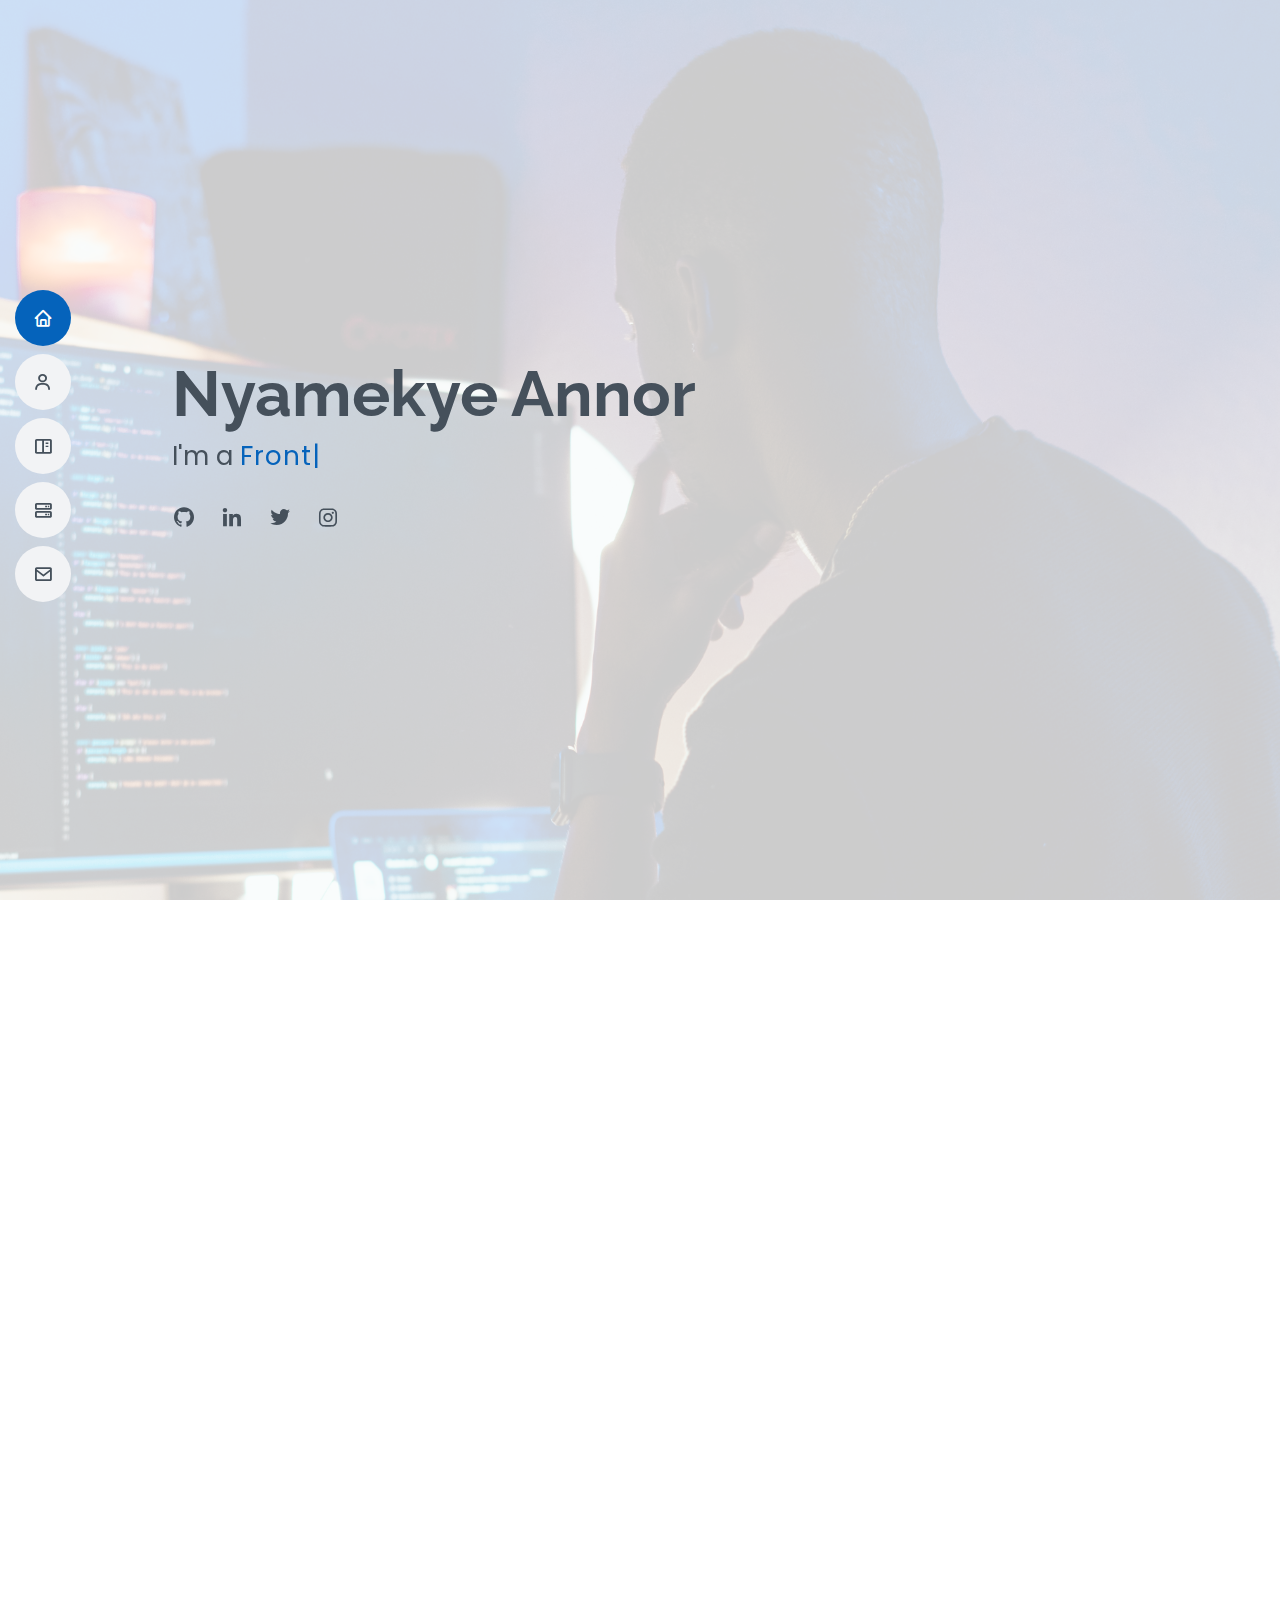
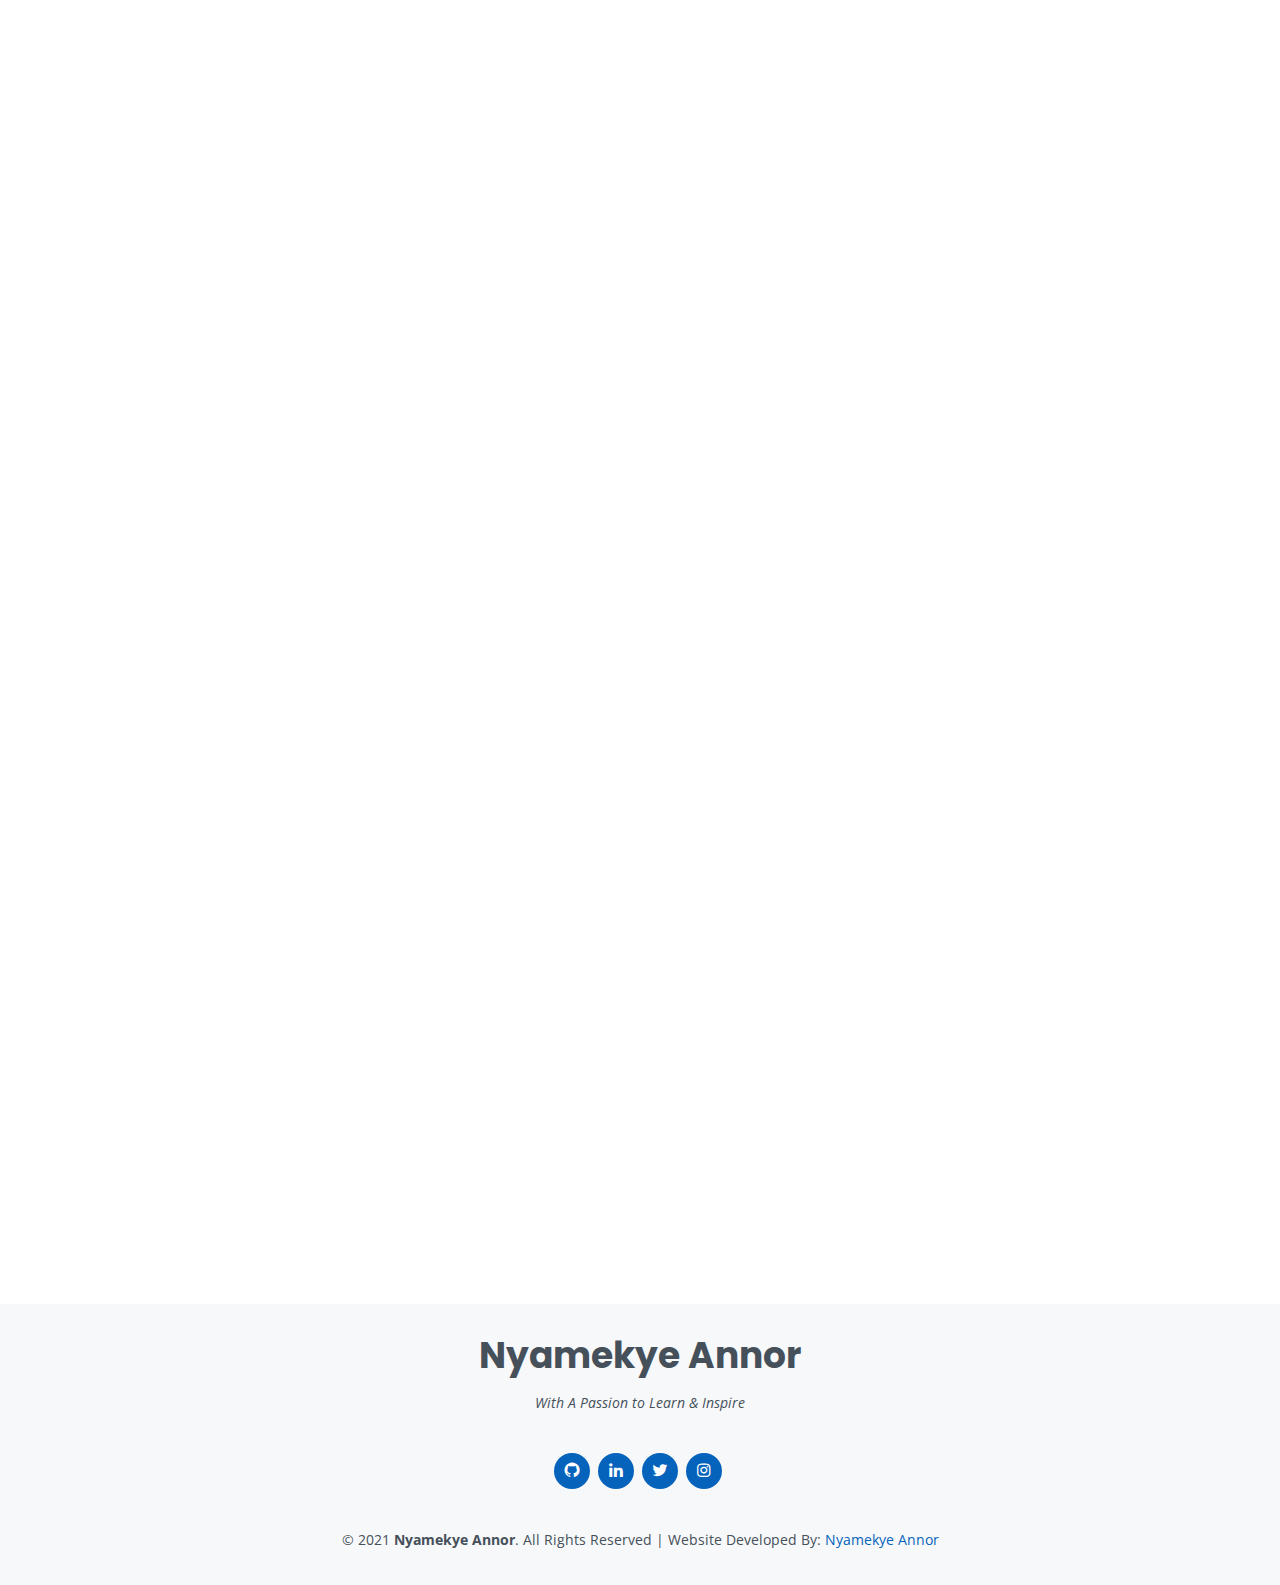
==== index.html @ b9cd2a4f "project links and resume added" ====
<!DOCTYPE html>
<html lang="en">
  <head>
    <meta charset="utf-8" />
    <meta content="width=device-width, initial-scale=1.0" name="viewport" />

    <title>Nyamekye Annor</title>
    <meta content="" name="description" />
    <meta content="" name="keywords" />

    <!-- Favicons -->
    <link href="assets/img/logo.jpg" rel="icon" />
    <link href="assets/img/apple-touch-icon.png" rel="apple-touch-icon" />

    <!-- Google Fonts -->
    <link
      href="https://fonts.googleapis.com/css?family=Open+Sans:300,300i,400,400i,600,600i,700,700i|Raleway:300,300i,400,400i,500,500i,600,600i,700,700i|Poppins:300,300i,400,400i,500,500i,600,600i,700,700i"
      rel="stylesheet"
    />

    <!-- Vendor CSS Files -->
    <link href="assets/vendor/aos/aos.css" rel="stylesheet" />
    <link
      href="assets/vendor/bootstrap/css/bootstrap.min.css"
      rel="stylesheet"
    />
    <link
      href="assets/vendor/bootstrap-icons/bootstrap-icons.css"
      rel="stylesheet"
    />
    <link href="assets/vendor/boxicons/css/boxicons.min.css" rel="stylesheet" />
    <link
      href="assets/vendor/glightbox/css/glightbox.min.css"
      rel="stylesheet"
    />
    <link href="assets/vendor/swiper/swiper-bundle.min.css" rel="stylesheet" />

    <!-- Template Main CSS File -->
    <link href="assets/css/style.css" rel="stylesheet" />

    <!-- =======================================================
  * Template Name: MyResume - v4.7.0
  * Template URL: https://bootstrapmade.com/free-html-bootstrap-template-my-resume/
  * Author: BootstrapMade.com
  * License: https://bootstrapmade.com/license/
  ======================================================== -->
  </head>

  <body>
    <!-- ======= Mobile nav toggle button ======= -->
    <!-- <button type="button" class="mobile-nav-toggle d-xl-none"><i class="bi bi-list mobile-nav-toggle"></i></button> -->
    <i class="bi bi-list mobile-nav-toggle d-xl-none"></i>
    <!-- ======= Header ======= -->
    <header id="header" class="d-flex flex-column justify-content-center">
      <nav id="navbar" class="navbar nav-menu">
        <ul>
          <li>
            <a href="#hero" class="nav-link scrollto active"
              ><i class="bx bx-home"></i> <span>Home</span></a
            >
          </li>
          <li>
            <a href="#about" class="nav-link scrollto"
              ><i class="bx bx-user"></i> <span>About</span></a
            >
          </li>

          <li>
            <a href="#projects" class="nav-link scrollto"
              ><i class="bx bx-book-content"></i> <span>Projects</span></a
            >
          </li>
          <li>
            <a href="#skills" class="nav-link scrollto"
              ><i class="bx bx-server"></i> <span>Skills</span></a
            >
          </li>
          <li>
            <a href="#contact" class="nav-link scrollto"
              ><i class="bx bx-envelope"></i> <span>Contact</span></a
            >
          </li>
        </ul>
      </nav>
      <!-- .nav-menu -->
    </header>
    <!-- End Header -->

    <!-- ======= Hero Section ======= -->
    <section id="hero" class="d-flex flex-column justify-content-center">
      <div class="container" data-aos="zoom-in" data-aos-delay="100">
        <h1>Nyamekye Annor</h1>
        <p>
          I'm a
          <span
            class="typed"
            data-typed-items="Frontend Developer, Software Engineer"
          ></span>
        </p>
        <div class="social-links">
          <a
            href="https://github.com/nyamekyeannor"
            target="_blank"
            class="github"
            ><i class="bx bxl-github"></i
          ></a>
          <a
            href="https://www.linkedin.com/in/nyamekye-annor/"
            target="_blank"
            class="linkedin"
            ><i class="bx bxl-linkedin"></i
          ></a>
          <a
            href="https://twitter.com/AnnorCode"
            target="_blank"
            class="twitter"
            ><i class="bx bxl-twitter"></i
          ></a>
          <a
            href="https://www.instagram.com/annorcode/"
            target="_blank"
            class="instagram"
            ><i class="bx bxl-instagram"></i
          ></a>
        </div>
      </div>
    </section>
    <!-- End Hero -->

    <main id="main">
      <!-- ======= About Section ======= -->
      <section id="about" class="about">
        <div class="container" data-aos="fade-up">
          <div class="section-title">
            <h2>About</h2>
            <i><p>With A Passion To Learn & Inspire</p> </i>
          </div>

          <div class="row">
            <div class="col-lg-4">
              <img src="assets/img/profile-img.png" class="img-fluid" alt="" />
            </div>
            <div class="col-lg-8 pt-4 pt-lg-0 content">
              <h3>Front-End Developer</h3>
              <!-- <p class="fst-italic">Resolving problems with code</p> -->
              <div class="row">
                <div class="col-lg-6">
                  <ul>
                    <li>
                      <i class="bi bi-chevron-right"></i>
                      <strong>Website:</strong>
                      <a href="https://www.nyamekyeannor.com/" target="_blank"
                        >nyamekyeannor.com</a
                      >
                    </li>
                    <li>
                      <i class="bi bi-chevron-right"></i>
                      <strong>Location:</strong> <span>Texas, USA</span>
                    </li>
                  </ul>
                </div>
                <div class="col-lg-6">
                  <ul>
                    <li>
                      <i class="bi bi-chevron-right"></i>
                      <strong>Email:</strong>
                      <a
                        href="mailto:nyamekyeannor@gmail.com?subject=&cc=&bcc=&body="
                        target="_blank"
                        >nyamekyeannor@gmail.com</a
                      >
                    </li>
                    <li>
                      <i class="bi bi-chevron-right"></i>
                      <strong>Blog:</strong>
                      <a
                        href="https://nyamekyeannor.blogspot.com/"
                        target="_blank"
                        >nyamekyeannor.blogspot.com</a
                      >
                    </li>
                  </ul>
                </div>
              </div>
              <p>
                I'm a front-end developer with a passion for solving problems
                who loves to see thoughts come alive through code. I thrive in
                learning and exploring new technologies to expand my knowledge
                and bring solutions to present issues.
              </p>
              <p>
                In my spare time I enjoy spending time with my wife and baby
                girls. I love sharing my developer journey via social media to
                encourage other developers to stay motivated on their path.
              </p>
            </div>
          </div>
        </div>
      </section>
      <!-- End About Section -->

      <!-- ======= Projects Section ======= -->
      <section id="projects" class="project section-bg">
        <div class="container" data-aos="fade-up">
          <div class="section-title">
            <h2>Projects</h2>
            <p>I love seeing ideas come to life. Here are my resent projects</p>
          </div>

          <div
            class="row project-container"
            data-aos="fade-up"
            data-aos-delay="200"
          >
            <div class="col-lg-6 col-md-6 project-item filter-web">
              <div class="project-wrap">
                <img
                  src="assets/img/projects/project-2.jpg"
                  class="img-fluid"
                  alt=""
                />
                <div class="project-info">
                  <h4>Project 1</h4>
                  <div class="project-links">
                    <a
                      href="project-details-1.html"
                      class="project-details-lightbox"
                      data-glightbox="type: external"
                      title="project Details"
                      ><i class="bx bx-plus"></i
                    ></a>
                  </div>
                </div>
              </div>
            </div>
            <div class="col-lg-6 col-md-6 project-item filter-web">
              <div class="project-wrap">
                <img
                  src="assets/img/projects/project-2.jpg"
                  class="img-fluid"
                  alt=""
                />
                <div class="project-info">
                  <h4>Project 2</h4>
                  <div class="project-links">
                    <a
                      href="project-details-2.html"
                      class="project-details-lightbox"
                      data-glightbox="type: external"
                      title="project Details"
                      ><i class="bx bx-plus"></i
                    ></a>
                  </div>
                </div>
              </div>
            </div>
          </div>
        </div>
      </section>
      <!-- End Projects Section -->

      <!-- ======= Skills Section ======= -->
      <section id="skills" class="skills">
        <div class="container" data-aos="fade-up">
          <div class="section-title">
            <h2>Skills</h2>
            <p>Bellow are the technologies I use on a daily</p>
            <a
              class="btn btn-link mt-2"
              target="_blank"
              href="https://drive.google.com/file/d/1MzhNaa7zD1UZinLnh0JROV0csmGfWOu8/view?usp=sharing"
              >View My Resume</a
            >
          </div>

          <div class="row">
            <div class="col-lg-4 col-md-6">
              <div class="count-box">
                <img
                  src="assets/img/skills/html5.png"
                  class="skills-img"
                  alt=""
                />
                <h4>HTML</h4>
                <p>
                  I'm proficient with using and reading HTML markup to build or
                  edit any existing code base.
                </p>
              </div>
            </div>

            <div class="col-lg-4 col-md-6 mt-5 mt-md-0">
              <div class="count-box">
                <img
                  src="assets/img/skills/css3.png"
                  class="skills-img"
                  alt=""
                />
                <h4>CSS</h4>
                <p>
                  I use CSS to enhance the overall UI experience while writing
                  readable styles for the next developer.
                </p>
              </div>
            </div>

            <div class="col-lg-4 col-md-6 mt-5 mt-lg-0">
              <div class="count-box">
                <img
                  src="assets/img/skills/bootstrap.png"
                  class="skills-img"
                  alt=""
                />
                <h4>Bootstrap</h4>
                <p>
                  I'm able to leverage this framework to write concise code
                  while ensuring responsiveness and mobile friendly design of
                  applications
                </p>
              </div>
            </div>

            <div class="col-lg-4 col-md-6 mt-5 mt-lg-0">
              <div class="count-box">
                <img
                  src="assets/img/skills/javascript.png"
                  class="skills-img"
                  alt=""
                />
                <h4>Javascript</h4>
                <p>
                  I use Javascript to allow users the ability to interact with
                  their applications.
                </p>
              </div>
            </div>

            <div class="col-lg-4 col-md-6 mt-5 mt-lg-0">
              <div class="count-box">
                <img
                  src="assets/img/skills/react.png"
                  class="skills-img"
                  alt=""
                />
                <h4>React</h4>
                <p>
                  I use React.js to build frontend applications that best serve
                  my users needs.
                </p>
              </div>
            </div>

            <div class="col-lg-4 col-md-6 mt-5 mt-lg-0">
              <div class="count-box">
                <img
                  src="assets/img/skills/git.png"
                  class="skills-img"
                  alt=""
                />
                <h4>Git</h4>
                <p>
                  I use Git to track and store my previous files while being
                  able to coordinate shared applications with other developers.
                </p>
              </div>
            </div>
          </div>
        </div>
      </section>
      <!-- End SkillsSection -->

      <!-- ======= Contact Section ======= -->
      <section id="contact" class="contact">
        <div class="container" data-aos="fade-up">
          <div class="section-title">
            <h2>Contact</h2>
          </div>

          <div class="row mt-1">
            <div class="col-sm-12 col-lg-4">
              <div class="info info-contact">
                <div class="address">
                  <i class="bi bi-geo-alt"></i>
                  <h4>Location:</h4>
                  <p>Texas, USA</p>
                </div>
              </div>
            </div>

            <div class="col-sm-12 col-lg-4">
              <div class="info info-contact">
                <div class="email">
                  <a
                    href="mailto:nyamekyeannor@gmail.com?subject=&cc=&bcc=&body="
                    target="_blank"
                    ><i class="bi bi-envelope"></i
                  ></a>
                  <h4>Email:</h4>
                  <p>nyamekyeannor.com</p>
                </div>
              </div>
            </div>
            <div class="col-sm-12 col-lg-4">
              <div class="info info-contact">
                <div class="email">
                  <a
                    href="https://www.linkedin.com/in/nyamekye-annor/"
                    target="_blank"
                    ><i class="bx bxl-linkedin"></i
                  ></a>
                  <h4>LinkedIn:</h4>
                  <p>nyamekye-annor</p>
                </div>
              </div>
            </div>

            <!-- <div class="col-sm-12 col-lg-4">
              <div class="info info-contact">
                <div class="phone">
                  <i class="bi bi-phone"></i>
                  <h4>Call:</h4>
                  <p>+1 5589 55488 55s</p>
                </div>
              </div>
            </div> -->
          </div>
        </div>
      </section>
      <!-- End Contact Section -->
    </main>
    <!-- End #main -->

    <!-- ======= Footer ======= -->
    <footer id="footer">
      <div class="container">
        <h3>Nyamekye Annor</h3>
        <p>With A Passion to Learn & Inspire</p>
        <div class="social-links">
          <a
            href="https://github.com/nyamekyeannor"
            target="_blank"
            class="github"
            ><i class="bx bxl-github"></i
          ></a>
          <a
            href="https://www.linkedin.com/in/nyamekye-annor/"
            target="_blank"
            class="linkedin"
            ><i class="bx bxl-linkedin"></i
          ></a>
          <a
            href="https://twitter.com/AnnorCode"
            target="_blank"
            class="twitter"
            ><i class="bx bxl-twitter"></i
          ></a>
          <a
            href="https://www.instagram.com/annorcode/"
            target="_blank"
            class="instagram"
            ><i class="bx bxl-instagram"></i
          ></a>
        </div>
        <div class="copyright">
          &copy; 2021 <strong><span>Nyamekye Annor</span></strong
          >. All Rights Reserved | Website Developed By:
          <a href="https://www.nyamekyeannor.com" target="_blank"
            >Nyamekye Annor</a
          >
        </div>
      </div>
    </footer>
    <!-- End Footer -->

    <div id="preloader"></div>
    <a
      href="#"
      class="back-to-top d-flex align-items-center justify-content-center"
      ><i class="bi bi-arrow-up-short"></i
    ></a>

    <!-- Vendor JS Files -->
    <script src="assets/vendor/purecounter/purecounter.js"></script>
    <script src="assets/vendor/aos/aos.js"></script>
    <script src="assets/vendor/bootstrap/js/bootstrap.bundle.min.js"></script>
    <script src="assets/vendor/glightbox/js/glightbox.min.js"></script>
    <script src="assets/vendor/isotope-layout/isotope.pkgd.min.js"></script>
    <script src="assets/vendor/swiper/swiper-bundle.min.js"></script>
    <script src="assets/vendor/typed.js/typed.min.js"></script>
    <script src="assets/vendor/waypoints/noframework.waypoints.js"></script>
    <script src="assets/vendor/php-email-form/validate.js"></script>

    <!-- Template Main JS File -->
    <script src="assets/js/main.js"></script>
  </body>
</html>
---- assets/css/style.css ----
/**
* Template Name: MyResume - v4.7.0
* Template URL: https://bootstrapmade.com/free-html-bootstrap-template-my-resume/
* Author: BootstrapMade.com
* License: https://bootstrapmade.com/license/
*/

/*--------------------------------------------------------------
# General
--------------------------------------------------------------*/
body {
  font-family: "Open Sans", sans-serif;
  color: #272829;
}

a {
  color: #0563bb;
  text-decoration: none;
}

a:hover {
  color: #067ded;
  text-decoration: none;
}

h1,
h2,
h3,
h4,
h5,
h6 {
  font-family: "Raleway", sans-serif;
}

/*--------------------------------------------------------------
# Back to top button
--------------------------------------------------------------*/
.back-to-top {
  position: fixed;
  visibility: hidden;
  opacity: 0;
  right: 15px;
  bottom: 15px;
  z-index: 996;
  background: #0563bb;
  width: 40px;
  height: 40px;
  border-radius: 50px;
  transition: all 0.4s;
}
.back-to-top i {
  font-size: 28px;
  color: #fff;
  line-height: 0;
}
.back-to-top:hover {
  background: #0678e3;
  color: #fff;
}
.back-to-top.active {
  visibility: visible;
  opacity: 1;
}

/*--------------------------------------------------------------
# Preloader
--------------------------------------------------------------*/
#preloader {
  position: fixed;
  top: 0;
  left: 0;
  right: 0;
  bottom: 0;
  z-index: 9999;
  overflow: hidden;
  background: #fff;
}

#preloader:before {
  content: "";
  position: fixed;
  top: calc(50% - 30px);
  left: calc(50% - 30px);
  border: 6px solid #0563bb;
  border-top-color: #fff;
  border-bottom-color: #fff;
  border-radius: 50%;
  width: 60px;
  height: 60px;
  -webkit-animation: animate-preloader 1s linear infinite;
  animation: animate-preloader 1s linear infinite;
}

@-webkit-keyframes animate-preloader {
  0% {
    transform: rotate(0deg);
  }
  100% {
    transform: rotate(360deg);
  }
}

@keyframes animate-preloader {
  0% {
    transform: rotate(0deg);
  }
  100% {
    transform: rotate(360deg);
  }
}
/*--------------------------------------------------------------
# Disable aos animation delay on mobile devices
--------------------------------------------------------------*/
@media screen and (max-width: 768px) {
  [data-aos-delay] {
    transition-delay: 0 !important;
  }
}
/*--------------------------------------------------------------
# Header
--------------------------------------------------------------*/
#header {
  position: fixed;
  top: 0;
  left: 0;
  bottom: 0;
  z-index: 9997;
  transition: all 0.5s;
  padding: 15px;
  overflow-y: auto;
}
@media (max-width: 992px) {
  #header {
    width: 300px;
    background: #fff;
    border-right: 1px solid #e6e9ec;
    left: -300px;
  }
}

@media (min-width: 992px) {
  #main {
    margin-left: 100px;
  }
}
/*--------------------------------------------------------------
# Navigation Menu
--------------------------------------------------------------*/
/**
* Desktop Navigation 
*/
.nav-menu {
  padding: 0;
  display: block;
}
.nav-menu * {
  margin: 0;
  padding: 0;
  list-style: none;
}
.nav-menu > ul > li {
  position: relative;
  white-space: nowrap;
}
.nav-menu a,
.nav-menu a:focus {
  display: flex;
  align-items: center;
  color: #45505b;
  padding: 10px 18px;
  margin-bottom: 8px;
  transition: 0.3s;
  font-size: 15px;
  border-radius: 50px;
  background: #f2f3f5;
  height: 56px;
  width: 100%;
  overflow: hidden;
  transition: 0.3s;
}
.nav-menu a i,
.nav-menu a:focus i {
  font-size: 20px;
}
.nav-menu a span,
.nav-menu a:focus span {
  padding: 0 5px 0 7px;
  color: #45505b;
}
@media (min-width: 992px) {
  .nav-menu a,
  .nav-menu a:focus {
    width: 56px;
  }
  .nav-menu a span,
  .nav-menu a:focus span {
    display: none;
    color: #fff;
  }
}
.nav-menu a:hover,
.nav-menu .active,
.nav-menu .active:focus,
.nav-menu li:hover > a {
  color: #fff;
  background: #0563bb;
}
.nav-menu a:hover span,
.nav-menu .active span,
.nav-menu .active:focus span,
.nav-menu li:hover > a span {
  color: #fff;
}
.nav-menu a:hover,
.nav-menu li:hover > a {
  width: 100%;
  color: #fff;
}
.nav-menu a:hover span,
.nav-menu li:hover > a span {
  display: block;
}

/**
* Mobile Navigation 
*/
.mobile-nav-toggle {
  position: fixed;
  right: 10px;
  top: 10px;
  z-index: 9998;
  border: 0;
  background: none;
  font-size: 28px;
  transition: all 0.4s;
  outline: none !important;
  line-height: 0;
  cursor: pointer;
  border-radius: 50px;
  padding: 5px;
}
.mobile-nav-toggle i {
  color: #45505b;
}

.mobile-nav-active {
  overflow: hidden;
}
.mobile-nav-active #header {
  left: 0;
}
.mobile-nav-active .mobile-nav-toggle {
  color: #fff;
  background-color: #0563bb;
}

/*--------------------------------------------------------------
# Hero Section
--------------------------------------------------------------*/
#hero {
  width: 100%;
  height: 100vh;
  background: url("../img/bg.png ") top right no-repeat;
  background-size: cover;
  position: relative;
}
@media (min-width: 992px) {
  #hero {
    padding-left: 160px;
  }
}
#hero:before {
  content: "";
  background: rgba(255, 255, 255, 0.8);
  position: absolute;
  bottom: 0;
  top: 0;
  left: 0;
  right: 0;
}
#hero h1 {
  margin: 0;
  font-size: 64px;
  font-weight: 700;
  line-height: 56px;
  color: #45505b;
}
#hero p {
  color: #45505b;
  margin: 15px 0 0 0;
  font-size: 26px;
  font-family: "Poppins", sans-serif;
}
#hero p span {
  color: #0563bb;
  letter-spacing: 1px;
}
#hero .social-links {
  margin-top: 30px;
}
#hero .social-links a {
  font-size: 24px;
  display: inline-block;
  color: #45505b;
  line-height: 1;
  margin-right: 20px;
  transition: 0.3s;
}
#hero .social-links a:hover {
  color: #0563bb;
}
@media (max-width: 992px) {
  #hero {
    text-align: center;
  }
  #hero h1 {
    font-size: 32px;
    line-height: 36px;
  }
  #hero p {
    margin-top: 10px;
    font-size: 20px;
    line-height: 24px;
  }
}

/*--------------------------------------------------------------
# Sections General
--------------------------------------------------------------*/
section {
  padding: 60px 0;
  overflow: hidden;
}

.section-title {
  text-align: center;
  padding-bottom: 30px;
}
.section-title h2 {
  font-size: 32px;
  font-weight: bold;
  text-transform: uppercase;
  margin-bottom: 20px;
  padding-bottom: 20px;
  position: relative;
  color: #45505b;
}
.section-title h2::before {
  content: "";
  position: absolute;
  display: block;
  width: 120px;
  height: 1px;
  background: #ddd;
  bottom: 1px;
  left: calc(50% - 60px);
}
.section-title h2::after {
  content: "";
  position: absolute;
  display: block;
  width: 40px;
  height: 3px;
  background: #0563bb;
  bottom: 0;
  left: calc(50% - 20px);
}
.section-title p {
  margin-bottom: 0;
}

/*--------------------------------------------------------------
# About
--------------------------------------------------------------*/
.about .content h3 {
  font-weight: 700;
  font-size: 26px;
  color: #728394;
}
.about .content ul {
  list-style: none;
  padding: 0;
}
.about .content ul li {
  margin-bottom: 20px;
  display: flex;
  align-items: center;
}
.about .content ul strong {
  margin-right: 10px;
}
.about .content ul i {
  font-size: 16px;
  margin-right: 5px;
  color: #0563bb;
  line-height: 0;
}
.about .content p:last-child {
  margin-bottom: 0;
}

/*--------------------------------------------------------------
# Skills
--------------------------------------------------------------*/
.skills .count-box {
  padding: 30px 30px 25px 30px;
  margin-top: 30px;
  width: 100%;
  position: relative;
  text-align: center;
  background: #fff;
}
.skills .count-box i {
  position: absolute;
  top: -25px;
  left: 50%;
  transform: translateX(-50%);
  font-size: 24px;
  background: #0563bb;
  color: #fff;
  border-radius: 50px;
  display: inline-flex;
  align-items: center;
  justify-content: center;
  width: 48px;
  height: 48px;
}
.skills .count-box span {
  font-size: 36px;
  display: block;
  font-weight: 600;
  color: #011426;
}
.skills .count-box p {
  padding: 0;
  margin: 0;
  font-family: "Raleway", sans-serif;
  font-size: 14px;
}

.skills-img {
  height: 48px;
  width: 48px;
}

/*--------------------------------------------------------------
# Projects
--------------------------------------------------------------*/
.project .project-item {
  margin-bottom: 30px;
}
.project #project-flters {
  padding: 0;
  margin: 0 auto 25px auto;
  list-style: none;
  text-align: center;
  background: #fff;
  border-radius: 50px;
  padding: 2px 15px;
}
.project #project-flters li {
  cursor: pointer;
  display: inline-block;
  padding: 10px 15px;
  font-size: 14px;
  font-weight: 600;
  line-height: 1;
  text-transform: uppercase;
  color: #272829;
  margin-bottom: 5px;
  transition: all 0.3s ease-in-out;
}
.project #project-flters li:hover,
.project #project-flters li.filter-active {
  color: #0563bb;
}
.project #project-flters li:last-child {
  margin-right: 0;
}
.project .project-wrap {
  transition: 0.3s;
  position: relative;
  overflow: hidden;
  z-index: 1;
  background: rgba(69, 80, 91, 0.8);
}
.project .project-wrap::before {
  content: "";
  background: rgba(255, 255, 255, 0.7);
  position: absolute;
  left: 30px;
  right: 30px;
  top: 30px;
  bottom: 30px;
  transition: all ease-in-out 0.3s;
  z-index: 2;
  opacity: 0;
}
.project .project-wrap .project-info {
  opacity: 0;
  position: absolute;
  top: 0;
  left: 0;
  right: 0;
  bottom: 0;
  text-align: center;
  z-index: 3;
  transition: all ease-in-out 0.3s;
  display: flex;
  flex-direction: column;
  justify-content: center;
  align-items: center;
}
.project .project-wrap .project-info::before {
  display: block;
  content: "";
  width: 48px;
  height: 48px;
  position: absolute;
  top: 35px;
  left: 35px;
  border-top: 3px solid #d7dce1;
  border-left: 3px solid #d7dce1;
  transition: all 0.5s ease 0s;
  z-index: 9994;
}
.project .project-wrap .project-info::after {
  display: block;
  content: "";
  width: 48px;
  height: 48px;
  position: absolute;
  bottom: 35px;
  right: 35px;
  border-bottom: 3px solid #d7dce1;
  border-right: 3px solid #d7dce1;
  transition: all 0.5s ease 0s;
  z-index: 9994;
}
.project .project-wrap .project-info h4 {
  font-size: 20px;
  color: #45505b;
  font-weight: 600;
}
.project .project-wrap .project-info p {
  color: #45505b;
  font-size: 14px;
  text-transform: uppercase;
  padding: 0;
  margin: 0;
}
.project .project-wrap .project-links {
  text-align: center;
  z-index: 4;
}
.project .project-wrap .project-links a {
  color: #45505b;
  margin: 0 2px;
  font-size: 28px;
  display: inline-block;
  transition: 0.3s;
}
.project .project-wrap .project-links a:hover {
  color: #148af9;
}
.project .project-wrap:hover::before {
  top: 0;
  left: 0;
  right: 0;
  bottom: 0;
  opacity: 1;
}
.project .project-wrap:hover .project-info {
  opacity: 1;
}
.project .project-wrap:hover .project-info::before {
  top: 15px;
  left: 15px;
}
.project .project-wrap:hover .project-info::after {
  bottom: 15px;
  right: 15px;
}

/*--------------------------------------------------------------
# Project Details
--------------------------------------------------------------*/
.project-details {
  padding-top: 40px;
}
.project-details .project-details-slider img {
  width: 100%;
}
.project-details .project-details-slider .swiper-pagination {
  margin-top: 20px;
  position: relative;
}
.project-details
  .project-details-slider
  .swiper-pagination
  .swiper-pagination-bullet {
  width: 12px;
  height: 12px;
  background-color: #fff;
  opacity: 1;
  border: 1px solid #0563bb;
}
.project-details
  .project-details-slider
  .swiper-pagination
  .swiper-pagination-bullet-active {
  background-color: #0563bb;
}
.project-details .project-info {
  padding: 30px;
  box-shadow: 0px 0 30px rgba(69, 80, 91, 0.08);
}
.project-details .project-info h3 {
  font-size: 22px;
  font-weight: 700;
  margin-bottom: 20px;
  padding-bottom: 20px;
  border-bottom: 1px solid #eee;
}
.project-details .project-info ul {
  list-style: none;
  padding: 0;
  font-size: 15px;
}
.project-details .project-info ul li + li {
  margin-top: 10px;
}
.project-details .project-description {
  padding-top: 30px;
}
.project-details .project-description h2 {
  font-size: 26px;
  font-weight: 700;
  margin-bottom: 20px;
}
.project-details .project-description p {
  padding: 0;
}

/*--------------------------------------------------------------
# Contact
--------------------------------------------------------------*/
.contact .info {
  width: 100%;
  background: #fff;
}
.contact .info i {
  font-size: 20px;
  color: #0563bb;
  float: left;
  width: 44px;
  height: 44px;
  background: #eef7ff;
  display: flex;
  justify-content: center;
  align-items: center;
  border-radius: 50px;
  transition: all 0.3s ease-in-out;
}
.contact .info h4 {
  padding: 0 0 0 60px;
  font-size: 22px;
  font-weight: 600;
  margin-bottom: 5px;
  color: #45505b;
}
.contact .info p {
  padding: 0 0 0 60px;
  margin-bottom: 0;
  font-size: 14px;
  color: #728394;
}
/* .contact .info .email,
.contact .info .phone {
  margin-top: 40px;
} */
.info-contact {
  margin-left: 100px;
  margin-bottom: 40px;
}
.contact .info .email:hover i,
.contact .info .address:hover i,
.contact .info i {
  background: #0563bb;
  color: #fff;
}
.contact .php-email-form {
  width: 100%;
  background: #fff;
}
.contact .php-email-form .form-group {
  padding-bottom: 8px;
}
.contact .php-email-form .error-message {
  display: none;
  color: #fff;
  background: #ed3c0d;
  text-align: left;
  padding: 15px;
  font-weight: 600;
}
.contact .php-email-form .error-message br + br {
  margin-top: 25px;
}
.contact .php-email-form .sent-message {
  display: none;
  color: #fff;
  background: #18d26e;
  text-align: center;
  padding: 15px;
  font-weight: 600;
}
.contact .php-email-form .loading {
  display: none;
  background: #fff;
  text-align: center;
  padding: 15px;
}
.contact .php-email-form .loading:before {
  content: "";
  display: inline-block;
  border-radius: 50%;
  width: 24px;
  height: 24px;
  margin: 0 10px -6px 0;
  border: 3px solid #18d26e;
  border-top-color: #eee;
  -webkit-animation: animate-loading 1s linear infinite;
  animation: animate-loading 1s linear infinite;
}
.contact .php-email-form input,
.contact .php-email-form textarea {
  border-radius: 4px;
  box-shadow: none;
  font-size: 14px;
}
.contact .php-email-form input {
  height: 44px;
}
.contact .php-email-form textarea {
  padding: 10px 12px;
}
.contact .php-email-form button[type="submit"] {
  background: #0563bb;
  border: 0;
  padding: 10px 35px;
  color: #fff;
  transition: 0.4s;
  border-radius: 50px;
}
.contact .php-email-form button[type="submit"]:hover {
  background: #0678e3;
}
@-webkit-keyframes animate-loading {
  0% {
    transform: rotate(0deg);
  }
  100% {
    transform: rotate(360deg);
  }
}
@keyframes animate-loading {
  0% {
    transform: rotate(0deg);
  }
  100% {
    transform: rotate(360deg);
  }
}

/*--------------------------------------------------------------
# Footer
--------------------------------------------------------------*/
#footer {
  background: #f7f8f9;
  color: #45505b;
  font-size: 14px;
  text-align: center;
  padding: 30px 0;
}
#footer h3 {
  font-size: 36px;
  font-weight: 700;
  position: relative;
  font-family: "Poppins", sans-serif;
  padding: 0;
  margin: 0 0 15px 0;
}
#footer p {
  font-size: 15;
  font-style: italic;
  padding: 0;
  margin: 0 0 40px 0;
}
#footer .social-links {
  margin: 0 0 40px 0;
}
#footer .social-links a {
  font-size: 18px;
  display: inline-block;
  background: #0563bb;
  color: #fff;
  line-height: 1;
  padding: 8px 0;
  margin-right: 4px;
  border-radius: 50%;
  text-align: center;
  width: 36px;
  height: 36px;
  transition: 0.3s;
}
#footer .social-links a:hover {
  background: #0678e3;
  color: #fff;
  text-decoration: none;
}
#footer .copyright {
  margin: 0 0 5px 0;
}
#footer .credits {
  font-size: 13px;
}
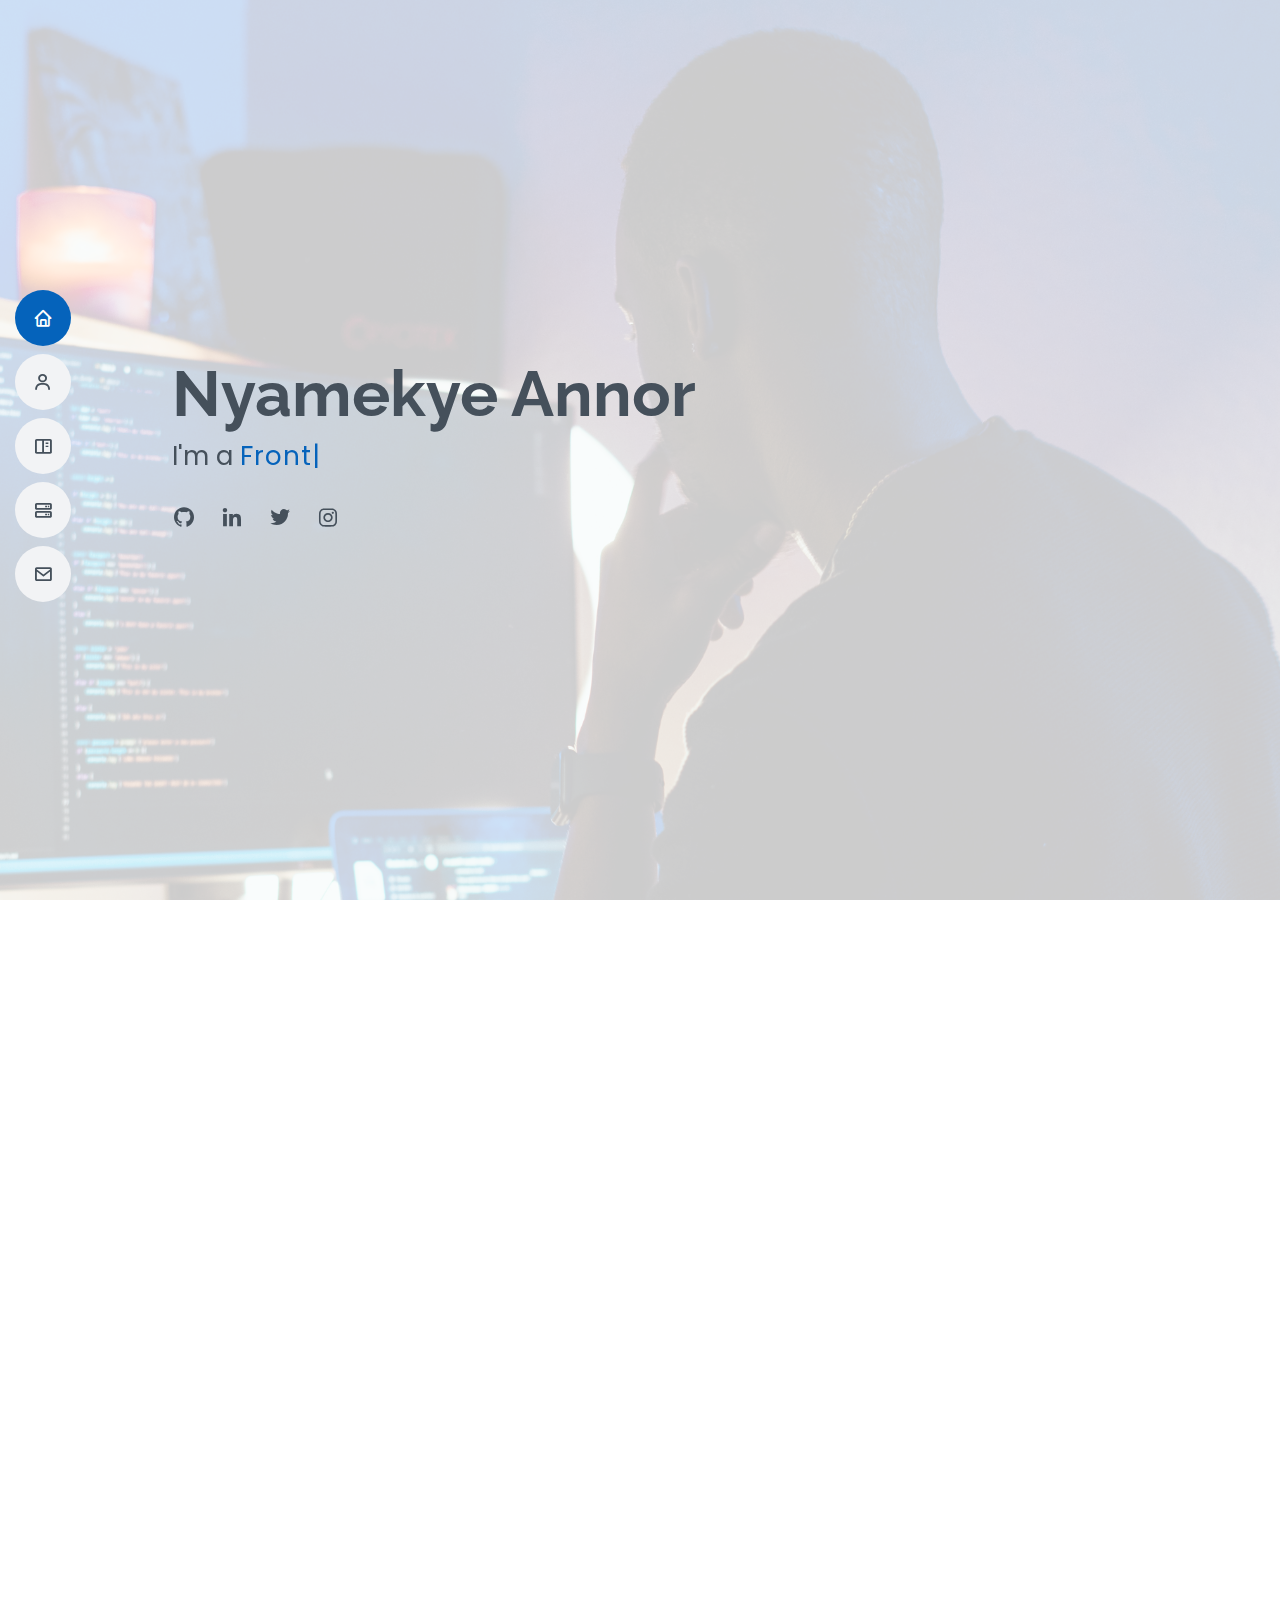
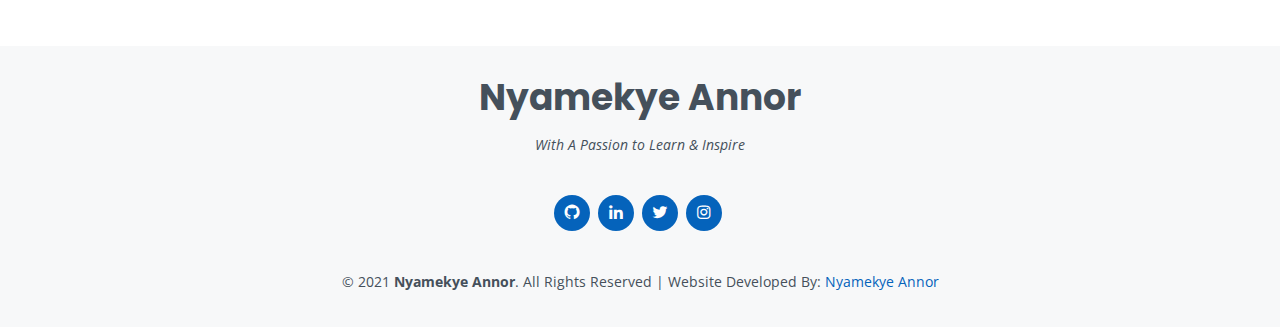
==== commit 1e3a70bf: "added project pictures" ====
--- a/index.html
+++ b/index.html
@@ -215,7 +215,7 @@
             <div class="col-lg-6 col-md-6 project-item filter-web">
               <div class="project-wrap">
                 <img
-                  src="assets/img/projects/project-2.jpg"
+                  src="assets/img/projects/portfolio-2.jpg"
                   class="img-fluid"
                   alt=""
                 />
@@ -236,7 +236,7 @@
             <div class="col-lg-6 col-md-6 project-item filter-web">
               <div class="project-wrap">
                 <img
-                  src="assets/img/projects/project-2.jpg"
+                  src="assets/img/projects/portfolio-2.jpg"
                   class="img-fluid"
                   alt=""
                 />
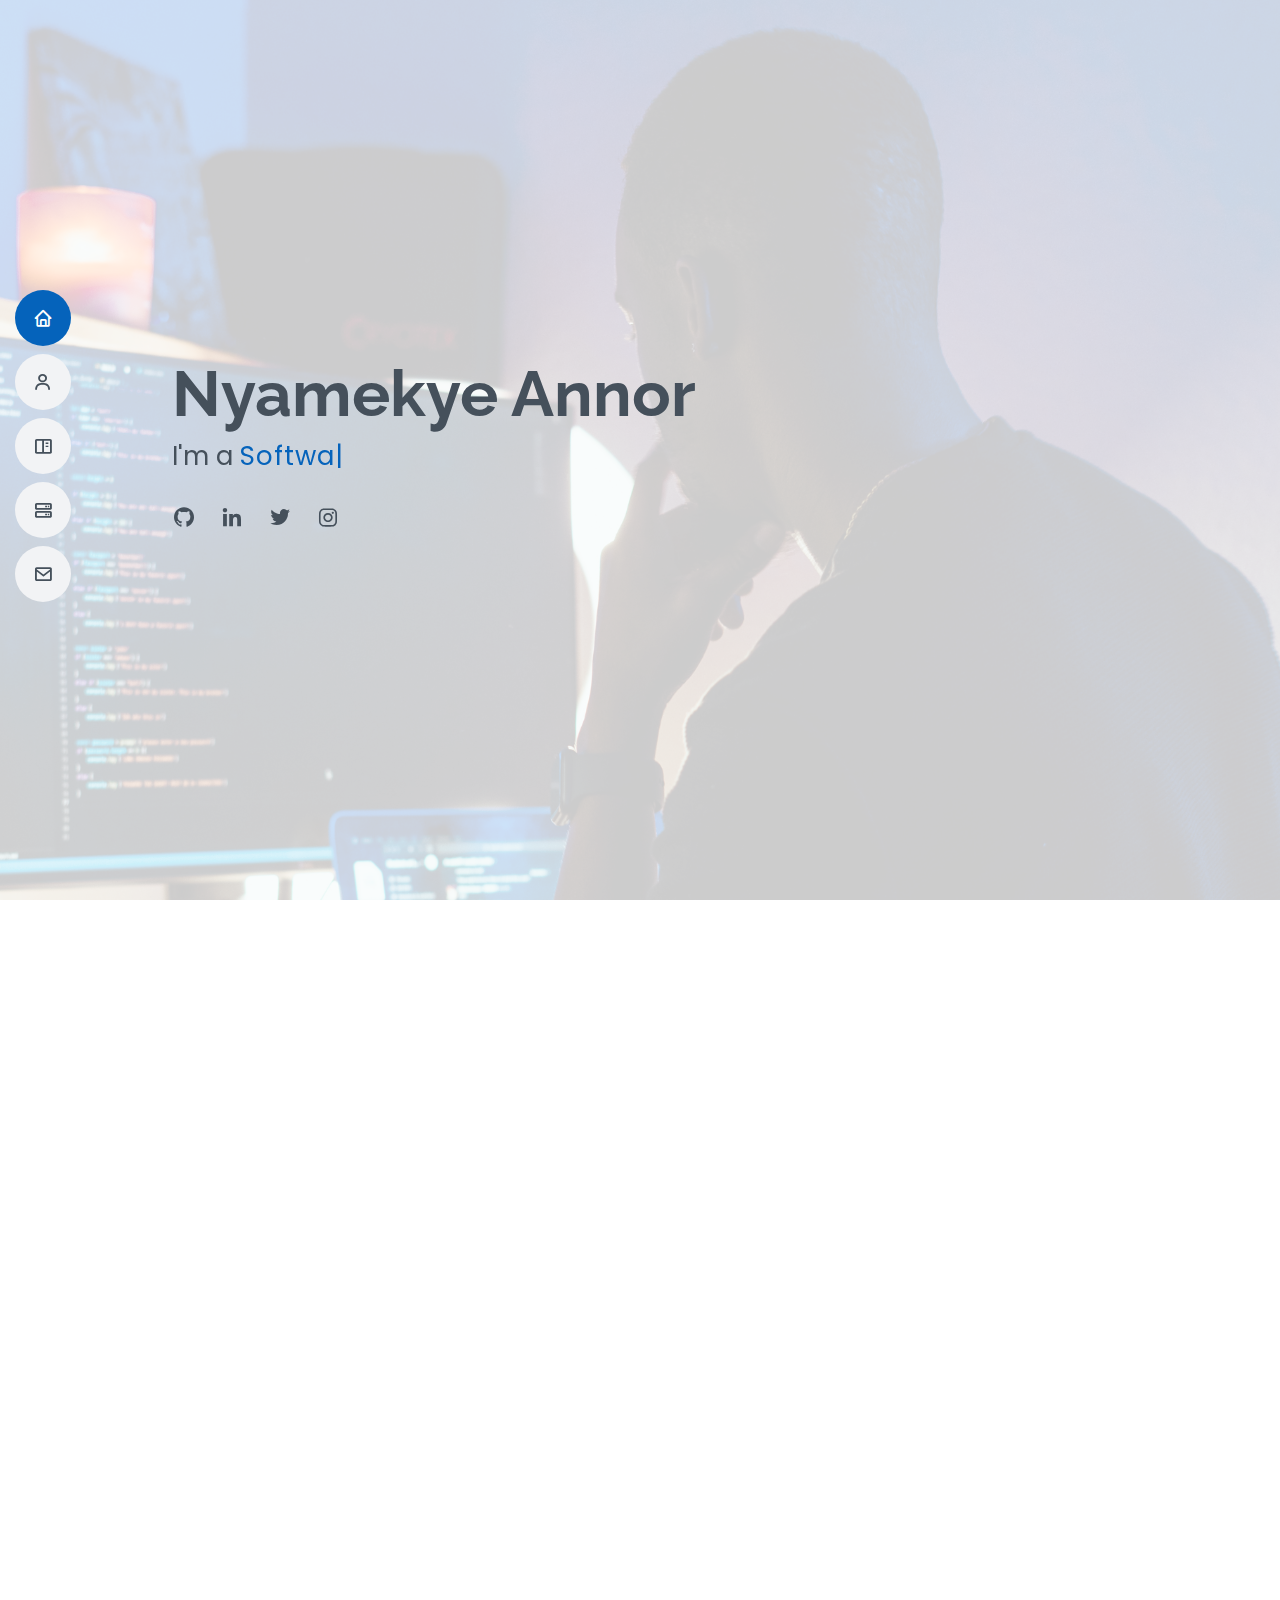
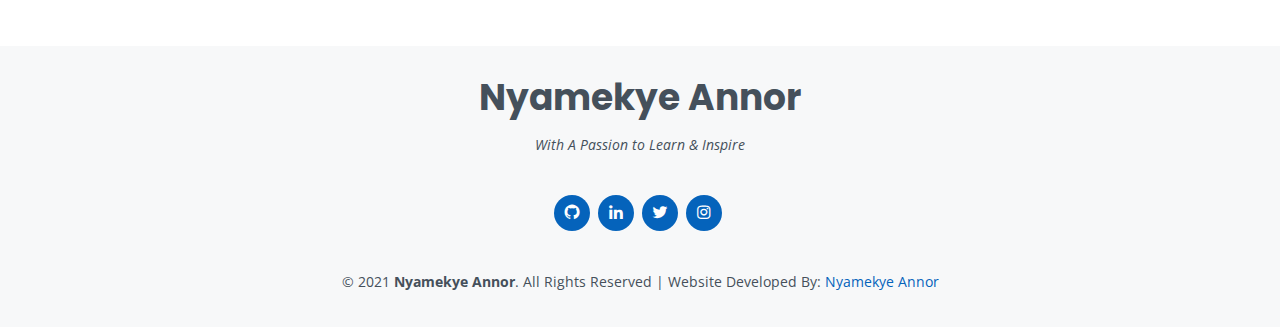
==== commit 0e0b7faf: "created a new landing page" ====
--- a/index.html
+++ b/index.html
@@ -9,7 +9,7 @@
     <meta content="" name="keywords" />
 
     <!-- Favicons -->
-    <link href="assets/img/logo.jpg" rel="icon" />
+    <link href="assets/img/hero/logo.jpg" rel="icon" />
     <link href="assets/img/apple-touch-icon.png" rel="apple-touch-icon" />
 
     <!-- Google Fonts -->
@@ -94,7 +94,7 @@
           I'm a
           <span
             class="typed"
-            data-typed-items="Frontend Developer, Software Engineer"
+            data-typed-items="Software Engineer, Frontend Developer, Email Developer"
           ></span>
         </p>
         <div class="social-links">
@@ -138,7 +138,11 @@
 
           <div class="row">
             <div class="col-lg-4">
-              <img src="assets/img/profile-img.png" class="img-fluid" alt="" />
+              <img
+                src="assets/img/hero/profile-img.png"
+                class="img-fluid"
+                alt=""
+              />
             </div>
             <div class="col-lg-8 pt-4 pt-lg-0 content">
               <h3>Front-End Developer</h3>
@@ -149,8 +153,8 @@
                     <li>
                       <i class="bi bi-chevron-right"></i>
                       <strong>Website:</strong>
-                      <a href="https://www.nyamekyeannor.com/" target="_blank"
-                        >nyamekyeannor.com</a
+                      <a href="https://www.annorcode.io/" target="_blank"
+                        >annorcode.io</a
                       >
                     </li>
                     <li>
@@ -268,7 +272,7 @@
             <a
               class="btn btn-link mt-2"
               target="_blank"
-              href="https://drive.google.com/file/d/1MzhNaa7zD1UZinLnh0JROV0csmGfWOu8/view?usp=sharing"
+              href="https://drive.google.com/file/d/1MImQtacYtUVGOV7rwHJ8ZrpsMlvo_kXl/view?usp=sharing"
               >View My Resume</a
             >
           </div>
@@ -464,9 +468,7 @@
         <div class="copyright">
           &copy; 2021 <strong><span>Nyamekye Annor</span></strong
           >. All Rights Reserved | Website Developed By:
-          <a href="https://www.nyamekyeannor.com" target="_blank"
-            >Nyamekye Annor</a
-          >
+          <a href="https://www.annorcode.io" target="_blank">Nyamekye Annor</a>
         </div>
       </div>
     </footer>
--- a/assets/css/style.css
+++ b/assets/css/style.css
@@ -260,7 +260,7 @@
 #hero {
   width: 100%;
   height: 100vh;
-  background: url("../img/bg.png ") top right no-repeat;
+  background: url("../img/hero/bg.png") top right no-repeat;
   background-size: cover;
   position: relative;
 }
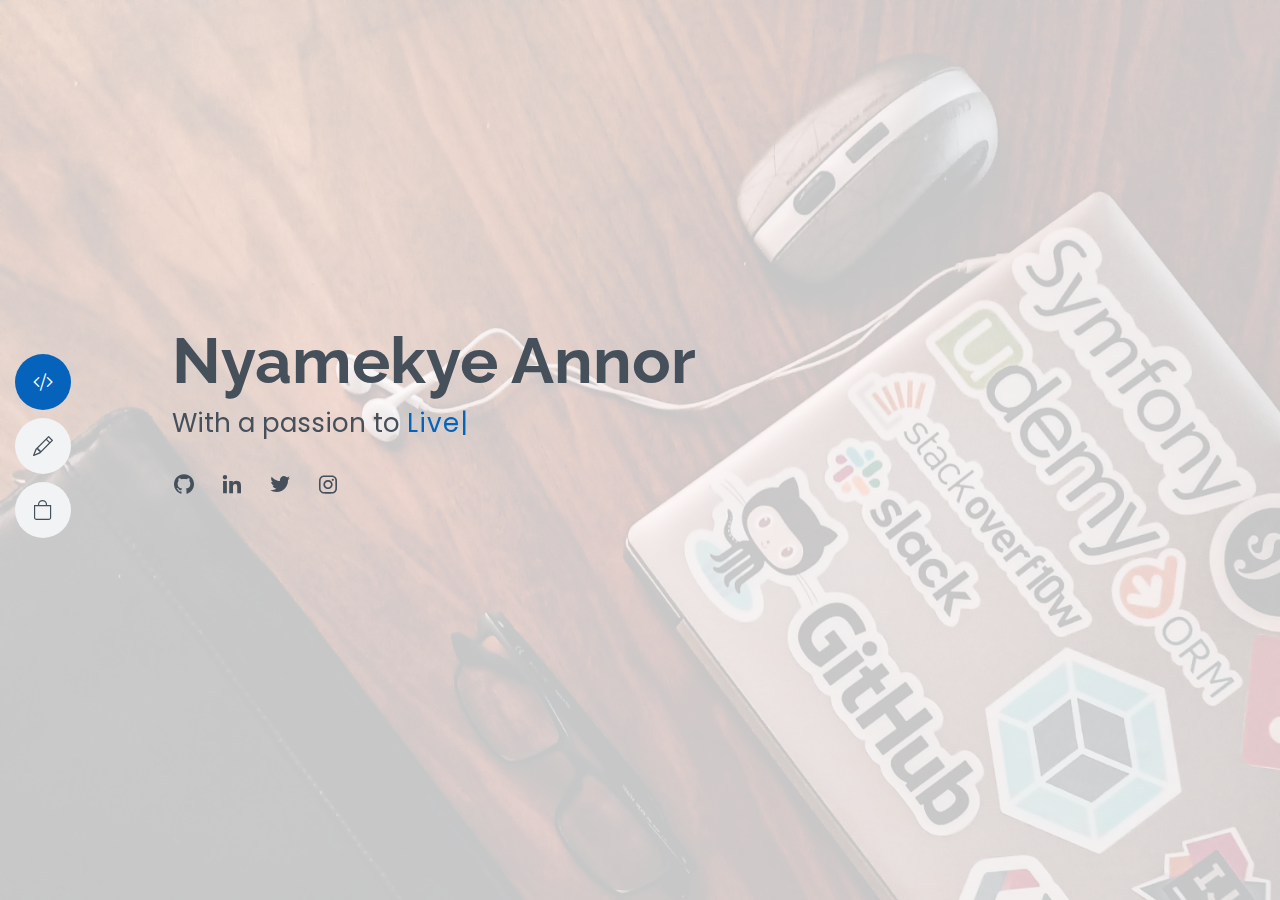
==== commit b61e4a8d: "switched landing and index page" ====
--- a/index.html
+++ b/index.html
@@ -1,498 +1,141 @@
-<!DOCTYPE html>
-<html lang="en">
-  <head>
-    <meta charset="utf-8" />
-    <meta content="width=device-width, initial-scale=1.0" name="viewport" />
-
-    <title>Nyamekye Annor</title>
-    <meta content="" name="description" />
-    <meta content="" name="keywords" />
-
-    <!-- Favicons -->
-    <link href="assets/img/hero/logo.jpg" rel="icon" />
-    <link href="assets/img/apple-touch-icon.png" rel="apple-touch-icon" />
-
-    <!-- Google Fonts -->
-    <link
-      href="https://fonts.googleapis.com/css?family=Open+Sans:300,300i,400,400i,600,600i,700,700i|Raleway:300,300i,400,400i,500,500i,600,600i,700,700i|Poppins:300,300i,400,400i,500,500i,600,600i,700,700i"
-      rel="stylesheet"
-    />
-
-    <!-- Vendor CSS Files -->
-    <link href="assets/vendor/aos/aos.css" rel="stylesheet" />
-    <link
-      href="assets/vendor/bootstrap/css/bootstrap.min.css"
-      rel="stylesheet"
-    />
-    <link
-      href="assets/vendor/bootstrap-icons/bootstrap-icons.css"
-      rel="stylesheet"
-    />
-    <link href="assets/vendor/boxicons/css/boxicons.min.css" rel="stylesheet" />
-    <link
-      href="assets/vendor/glightbox/css/glightbox.min.css"
-      rel="stylesheet"
-    />
-    <link href="assets/vendor/swiper/swiper-bundle.min.css" rel="stylesheet" />
-
-    <!-- Template Main CSS File -->
-    <link href="assets/css/style.css" rel="stylesheet" />
-
-    <!-- =======================================================
-  * Template Name: MyResume - v4.7.0
-  * Template URL: https://bootstrapmade.com/free-html-bootstrap-template-my-resume/
-  * Author: BootstrapMade.com
-  * License: https://bootstrapmade.com/license/
-  ======================================================== -->
-  </head>
-
-  <body>
-    <!-- ======= Mobile nav toggle button ======= -->
-    <!-- <button type="button" class="mobile-nav-toggle d-xl-none"><i class="bi bi-list mobile-nav-toggle"></i></button> -->
-    <i class="bi bi-list mobile-nav-toggle d-xl-none"></i>
-    <!-- ======= Header ======= -->
-    <header id="header" class="d-flex flex-column justify-content-center">
-      <nav id="navbar" class="navbar nav-menu">
-        <ul>
-          <li>
-            <a href="#hero" class="nav-link scrollto active"
-              ><i class="bx bx-home"></i> <span>Home</span></a
-            >
-          </li>
-          <li>
-            <a href="#about" class="nav-link scrollto"
-              ><i class="bx bx-user"></i> <span>About</span></a
-            >
-          </li>
-
-          <li>
-            <a href="#projects" class="nav-link scrollto"
-              ><i class="bx bx-book-content"></i> <span>Projects</span></a
-            >
-          </li>
-          <li>
-            <a href="#skills" class="nav-link scrollto"
-              ><i class="bx bx-server"></i> <span>Skills</span></a
-            >
-          </li>
-          <li>
-            <a href="#contact" class="nav-link scrollto"
-              ><i class="bx bx-envelope"></i> <span>Contact</span></a
-            >
-          </li>
-        </ul>
-      </nav>
-      <!-- .nav-menu -->
-    </header>
-    <!-- End Header -->
-
-    <!-- ======= Hero Section ======= -->
-    <section id="hero" class="d-flex flex-column justify-content-center">
-      <div class="container" data-aos="zoom-in" data-aos-delay="100">
-        <h1>Nyamekye Annor</h1>
-        <p>
-          I'm a
-          <span
-            class="typed"
-            data-typed-items="Software Engineer, Frontend Developer, Email Developer"
-          ></span>
-        </p>
-        <div class="social-links">
-          <a
-            href="https://github.com/nyamekyeannor"
-            target="_blank"
-            class="github"
-            ><i class="bx bxl-github"></i
-          ></a>
-          <a
-            href="https://www.linkedin.com/in/nyamekye-annor/"
-            target="_blank"
-            class="linkedin"
-            ><i class="bx bxl-linkedin"></i
-          ></a>
-          <a
-            href="https://twitter.com/AnnorCode"
-            target="_blank"
-            class="twitter"
-            ><i class="bx bxl-twitter"></i
-          ></a>
-          <a
-            href="https://www.instagram.com/annorcode/"
-            target="_blank"
-            class="instagram"
-            ><i class="bx bxl-instagram"></i
-          ></a>
-        </div>
-      </div>
-    </section>
-    <!-- End Hero -->
-
-    <main id="main">
-      <!-- ======= About Section ======= -->
-      <section id="about" class="about">
-        <div class="container" data-aos="fade-up">
-          <div class="section-title">
-            <h2>About</h2>
-            <i><p>With A Passion To Learn & Inspire</p> </i>
-          </div>
-
-          <div class="row">
-            <div class="col-lg-4">
-              <img
-                src="assets/img/hero/profile-img.png"
-                class="img-fluid"
-                alt=""
-              />
-            </div>
-            <div class="col-lg-8 pt-4 pt-lg-0 content">
-              <h3>Front-End Developer</h3>
-              <!-- <p class="fst-italic">Resolving problems with code</p> -->
-              <div class="row">
-                <div class="col-lg-6">
-                  <ul>
-                    <li>
-                      <i class="bi bi-chevron-right"></i>
-                      <strong>Website:</strong>
-                      <a href="https://www.annorcode.io/" target="_blank"
-                        >annorcode.io</a
-                      >
-                    </li>
-                    <li>
-                      <i class="bi bi-chevron-right"></i>
-                      <strong>Location:</strong> <span>Texas, USA</span>
-                    </li>
-                  </ul>
-                </div>
-                <div class="col-lg-6">
-                  <ul>
-                    <li>
-                      <i class="bi bi-chevron-right"></i>
-                      <strong>Email:</strong>
-                      <a
-                        href="mailto:nyamekyeannor@gmail.com?subject=&cc=&bcc=&body="
-                        target="_blank"
-                        >nyamekyeannor@gmail.com</a
-                      >
-                    </li>
-                    <li>
-                      <i class="bi bi-chevron-right"></i>
-                      <strong>Blog:</strong>
-                      <a
-                        href="https://nyamekyeannor.blogspot.com/"
-                        target="_blank"
-                        >nyamekyeannor.blogspot.com</a
-                      >
-                    </li>
-                  </ul>
-                </div>
-              </div>
-              <p>
-                I'm a front-end developer with a passion for solving problems
-                who loves to see thoughts come alive through code. I thrive in
-                learning and exploring new technologies to expand my knowledge
-                and bring solutions to present issues.
-              </p>
-              <p>
-                In my spare time I enjoy spending time with my wife and baby
-                girls. I love sharing my developer journey via social media to
-                encourage other developers to stay motivated on their path.
-              </p>
-            </div>
-          </div>
-        </div>
-      </section>
-      <!-- End About Section -->
-
-      <!-- ======= Projects Section ======= -->
-      <section id="projects" class="project section-bg">
-        <div class="container" data-aos="fade-up">
-          <div class="section-title">
-            <h2>Projects</h2>
-            <p>I love seeing ideas come to life. Here are my resent projects</p>
-          </div>
-
-          <div
-            class="row project-container"
-            data-aos="fade-up"
-            data-aos-delay="200"
-          >
-            <div class="col-lg-6 col-md-6 project-item filter-web">
-              <div class="project-wrap">
-                <img
-                  src="assets/img/projects/portfolio-2.jpg"
-                  class="img-fluid"
-                  alt=""
-                />
-                <div class="project-info">
-                  <h4>Project 1</h4>
-                  <div class="project-links">
-                    <a
-                      href="project-details-1.html"
-                      class="project-details-lightbox"
-                      data-glightbox="type: external"
-                      title="project Details"
-                      ><i class="bx bx-plus"></i
-                    ></a>
-                  </div>
-                </div>
-              </div>
-            </div>
-            <div class="col-lg-6 col-md-6 project-item filter-web">
-              <div class="project-wrap">
-                <img
-                  src="assets/img/projects/portfolio-2.jpg"
-                  class="img-fluid"
-                  alt=""
-                />
-                <div class="project-info">
-                  <h4>Project 2</h4>
-                  <div class="project-links">
-                    <a
-                      href="project-details-2.html"
-                      class="project-details-lightbox"
-                      data-glightbox="type: external"
-                      title="project Details"
-                      ><i class="bx bx-plus"></i
-                    ></a>
-                  </div>
-                </div>
-              </div>
-            </div>
-          </div>
-        </div>
-      </section>
-      <!-- End Projects Section -->
-
-      <!-- ======= Skills Section ======= -->
-      <section id="skills" class="skills">
-        <div class="container" data-aos="fade-up">
-          <div class="section-title">
-            <h2>Skills</h2>
-            <p>Bellow are the technologies I use on a daily</p>
-            <a
-              class="btn btn-link mt-2"
-              target="_blank"
-              href="https://drive.google.com/file/d/1MImQtacYtUVGOV7rwHJ8ZrpsMlvo_kXl/view?usp=sharing"
-              >View My Resume</a
-            >
-          </div>
-
-          <div class="row">
-            <div class="col-lg-4 col-md-6">
-              <div class="count-box">
-                <img
-                  src="assets/img/skills/html5.png"
-                  class="skills-img"
-                  alt=""
-                />
-                <h4>HTML</h4>
-                <p>
-                  I'm proficient with using and reading HTML markup to build or
-                  edit any existing code base.
-                </p>
-              </div>
-            </div>
-
-            <div class="col-lg-4 col-md-6 mt-5 mt-md-0">
-              <div class="count-box">
-                <img
-                  src="assets/img/skills/css3.png"
-                  class="skills-img"
-                  alt=""
-                />
-                <h4>CSS</h4>
-                <p>
-                  I use CSS to enhance the overall UI experience while writing
-                  readable styles for the next developer.
-                </p>
-              </div>
-            </div>
-
-            <div class="col-lg-4 col-md-6 mt-5 mt-lg-0">
-              <div class="count-box">
-                <img
-                  src="assets/img/skills/bootstrap.png"
-                  class="skills-img"
-                  alt=""
-                />
-                <h4>Bootstrap</h4>
-                <p>
-                  I'm able to leverage this framework to write concise code
-                  while ensuring responsiveness and mobile friendly design of
-                  applications
-                </p>
-              </div>
-            </div>
-
-            <div class="col-lg-4 col-md-6 mt-5 mt-lg-0">
-              <div class="count-box">
-                <img
-                  src="assets/img/skills/javascript.png"
-                  class="skills-img"
-                  alt=""
-                />
-                <h4>Javascript</h4>
-                <p>
-                  I use Javascript to allow users the ability to interact with
-                  their applications.
-                </p>
-              </div>
-            </div>
-
-            <div class="col-lg-4 col-md-6 mt-5 mt-lg-0">
-              <div class="count-box">
-                <img
-                  src="assets/img/skills/react.png"
-                  class="skills-img"
-                  alt=""
-                />
-                <h4>React</h4>
-                <p>
-                  I use React.js to build frontend applications that best serve
-                  my users needs.
-                </p>
-              </div>
-            </div>
-
-            <div class="col-lg-4 col-md-6 mt-5 mt-lg-0">
-              <div class="count-box">
-                <img
-                  src="assets/img/skills/git.png"
-                  class="skills-img"
-                  alt=""
-                />
-                <h4>Git</h4>
-                <p>
-                  I use Git to track and store my previous files while being
-                  able to coordinate shared applications with other developers.
-                </p>
-              </div>
-            </div>
-          </div>
-        </div>
-      </section>
-      <!-- End SkillsSection -->
-
-      <!-- ======= Contact Section ======= -->
-      <section id="contact" class="contact">
-        <div class="container" data-aos="fade-up">
-          <div class="section-title">
-            <h2>Contact</h2>
-          </div>
-
-          <div class="row mt-1">
-            <div class="col-sm-12 col-lg-4">
-              <div class="info info-contact">
-                <div class="address">
-                  <i class="bi bi-geo-alt"></i>
-                  <h4>Location:</h4>
-                  <p>Texas, USA</p>
-                </div>
-              </div>
-            </div>
-
-            <div class="col-sm-12 col-lg-4">
-              <div class="info info-contact">
-                <div class="email">
-                  <a
-                    href="mailto:nyamekyeannor@gmail.com?subject=&cc=&bcc=&body="
-                    target="_blank"
-                    ><i class="bi bi-envelope"></i
-                  ></a>
-                  <h4>Email:</h4>
-                  <p>nyamekyeannor.com</p>
-                </div>
-              </div>
-            </div>
-            <div class="col-sm-12 col-lg-4">
-              <div class="info info-contact">
-                <div class="email">
-                  <a
-                    href="https://www.linkedin.com/in/nyamekye-annor/"
-                    target="_blank"
-                    ><i class="bx bxl-linkedin"></i
-                  ></a>
-                  <h4>LinkedIn:</h4>
-                  <p>nyamekye-annor</p>
-                </div>
-              </div>
-            </div>
-
-            <!-- <div class="col-sm-12 col-lg-4">
-              <div class="info info-contact">
-                <div class="phone">
-                  <i class="bi bi-phone"></i>
-                  <h4>Call:</h4>
-                  <p>+1 5589 55488 55s</p>
-                </div>
-              </div>
-            </div> -->
-          </div>
-        </div>
-      </section>
-      <!-- End Contact Section -->
-    </main>
-    <!-- End #main -->
-
-    <!-- ======= Footer ======= -->
-    <footer id="footer">
-      <div class="container">
-        <h3>Nyamekye Annor</h3>
-        <p>With A Passion to Learn & Inspire</p>
-        <div class="social-links">
-          <a
-            href="https://github.com/nyamekyeannor"
-            target="_blank"
-            class="github"
-            ><i class="bx bxl-github"></i
-          ></a>
-          <a
-            href="https://www.linkedin.com/in/nyamekye-annor/"
-            target="_blank"
-            class="linkedin"
-            ><i class="bx bxl-linkedin"></i
-          ></a>
-          <a
-            href="https://twitter.com/AnnorCode"
-            target="_blank"
-            class="twitter"
-            ><i class="bx bxl-twitter"></i
-          ></a>
-          <a
-            href="https://www.instagram.com/annorcode/"
-            target="_blank"
-            class="instagram"
-            ><i class="bx bxl-instagram"></i
-          ></a>
-        </div>
-        <div class="copyright">
-          &copy; 2021 <strong><span>Nyamekye Annor</span></strong
-          >. All Rights Reserved | Website Developed By:
-          <a href="https://www.annorcode.io" target="_blank">Nyamekye Annor</a>
-        </div>
-      </div>
-    </footer>
-    <!-- End Footer -->
-
-    <div id="preloader"></div>
-    <a
-      href="#"
-      class="back-to-top d-flex align-items-center justify-content-center"
-      ><i class="bi bi-arrow-up-short"></i
-    ></a>
-
-    <!-- Vendor JS Files -->
-    <script src="assets/vendor/purecounter/purecounter.js"></script>
-    <script src="assets/vendor/aos/aos.js"></script>
-    <script src="assets/vendor/bootstrap/js/bootstrap.bundle.min.js"></script>
-    <script src="assets/vendor/glightbox/js/glightbox.min.js"></script>
-    <script src="assets/vendor/isotope-layout/isotope.pkgd.min.js"></script>
-    <script src="assets/vendor/swiper/swiper-bundle.min.js"></script>
-    <script src="assets/vendor/typed.js/typed.min.js"></script>
-    <script src="assets/vendor/waypoints/noframework.waypoints.js"></script>
-    <script src="assets/vendor/php-email-form/validate.js"></script>
-
-    <!-- Template Main JS File -->
-    <script src="assets/js/main.js"></script>
-  </body>
-</html>
+<!DOCTYPE html>
+<html lang="en">
+  <head>
+    <meta charset="utf-8" />
+    <meta content="width=device-width, initial-scale=1.0" name="viewport" />
+
+    <title>Nyamekye Annor</title>
+    <meta content="" name="description" />
+    <meta content="" name="keywords" />
+
+    <!-- Favicons -->
+    <link href="assets/img/logo.jpg" rel="icon" />
+    <link href="assets/img/apple-touch-icon.png" rel="apple-touch-icon" />
+
+    <!-- Google Fonts -->
+    <link
+      href="https://fonts.googleapis.com/css?family=Open+Sans:300,300i,400,400i,600,600i,700,700i|Raleway:300,300i,400,400i,500,500i,600,600i,700,700i|Poppins:300,300i,400,400i,500,500i,600,600i,700,700i"
+      rel="stylesheet"
+    />
+
+    <!-- Vendor CSS Files -->
+
+    <link href="assets/vendor/aos/aos.css" rel="stylesheet" />
+    <link
+      href="assets/vendor/bootstrap/css/bootstrap.min.css"
+      rel="stylesheet"
+    />
+    <link
+      href="assets/vendor/bootstrap-icons/bootstrap-icons.css"
+      rel="stylesheet"
+    />
+    <link href="assets/vendor/boxicons/css/boxicons.min.css" rel="stylesheet" />
+    <link
+      href="assets/vendor/glightbox/css/glightbox.min.css"
+      rel="stylesheet"
+    />
+    <link href="assets/vendor/swiper/swiper-bundle.min.css" rel="stylesheet" />
+
+    <!-- CSS Files -->
+    <!-- <link href="assets/css/style.css" rel="stylesheet" /> -->
+    <link href="assets/css/index.css" rel="stylesheet" />
+
+    <!-- =======================================================
+  * Template Name: MyResume - v4.7.0
+  * Template URL: https://bootstrapmade.com/free-html-bootstrap-template-my-resume/
+  * Author: BootstrapMade.com
+  * License: https://bootstrapmade.com/license/
+  ======================================================== -->
+  </head>
+  <body>
+    <!-- ======= Mobile nav toggle button ======= -->
+    <!-- <button type="button" class="mobile-nav-toggle d-xl-none"><i class="bi bi-list mobile-nav-toggle"></i></button> -->
+    <i class="bi bi-list mobile-nav-toggle d-xl-none"></i>
+    <!-- ======= Header ======= -->
+    <header id="header" class="d-flex flex-column justify-content-center">
+      <nav id="navbar" class="navbar nav-menu">
+        <ul>
+          <li>
+            <a
+              href="portfolio.html"
+              target="_blank"
+              class="nav-link scrollto active"
+              ><i class="bi bi-code-slash"></i> <span>Portfolio</span></a
+            >
+          </li>
+          <li>
+            <a
+              href="https://nyamekyeannor.blogspot.com/"
+              target="_blank"
+              class="nav-link scrollto"
+              ><i class="bi bi-pencil"></i> <span>Blog</span></a
+            >
+          </li>
+
+          <li>
+            <a href="" class="nav-link scrollto"
+              ><i class="bi bi-bag"></i> <span>Store</span></a
+            >
+          </li>
+        </ul>
+      </nav>
+      <!-- .nav-menu -->
+    </header>
+    <!-- End Header -->
+
+    <!-- ======= Hero Section ======= -->
+    <section id="hero" class="d-flex flex-column justify-content-center">
+      <div class="container" data-aos="zoom-in" data-aos-delay="100">
+        <h1>Nyamekye Annor</h1>
+        <p>
+          With a passion to
+          <span
+            class="typed"
+            data-typed-items="Live, Love,Inspire, AnnorCode"
+          ></span>
+        </p>
+        <div class="social-links">
+          <a
+            href="https://github.com/nyamekyeannor"
+            target="_blank"
+            class="github"
+            ><i class="bx bxl-github"></i
+          ></a>
+          <a
+            href="https://www.linkedin.com/in/nyamekye-annor/"
+            target="_blank"
+            class="linkedin"
+            ><i class="bx bxl-linkedin"></i
+          ></a>
+          <a
+            href="https://twitter.com/AnnorCode"
+            target="_blank"
+            class="twitter"
+            ><i class="bx bxl-twitter"></i
+          ></a>
+          <a
+            href="https://www.instagram.com/annorcode/"
+            target="_blank"
+            class="instagram"
+            ><i class="bx bxl-instagram"></i
+          ></a>
+        </div>
+      </div>
+    </section>
+    <!-- End Hero -->
+
+    <!-- Vendor JS Files -->
+    <script src="assets/vendor/purecounter/purecounter.js"></script>
+    <script src="assets/vendor/aos/aos.js"></script>
+    <script src="assets/vendor/bootstrap/js/bootstrap.bundle.min.js"></script>
+    <script src="assets/vendor/glightbox/js/glightbox.min.js"></script>
+    <script src="assets/vendor/isotope-layout/isotope.pkgd.min.js"></script>
+    <script src="assets/vendor/swiper/swiper-bundle.min.js"></script>
+    <script src="assets/vendor/typed.js/typed.min.js"></script>
+    <script src="assets/vendor/waypoints/noframework.waypoints.js"></script>
+    <script src="assets/vendor/php-email-form/validate.js"></script>
+
+    <!-- Template Main JS File -->
+    <script src="assets/js/main.js"></script>
+  </body>
+</html>
--- a/assets/css/index.css
+++ b/assets/css/index.css
@@ -0,0 +1,455 @@
+/*--------------------------------------------------------------
+# General
+--------------------------------------------------------------*/
+/* body {
+  color: black;
+}
+
+.nav-item,
+.navbar-brand,
+.lead {
+  text-transform: uppercase;
+  font-weight: 500;
+  font-size: larger;
+} */
+
+/*--------------------------------------------------------------
+# background Styles
+--------------------------------------------------------------*/
+
+/* body,
+.jumbotron {
+  width: 100%;
+  height: 100vh;
+  background: url("/assets/img/landing/test4.png") top right no-repeat;
+  background-size: cover;
+  position: relative;
+} */
+
+/*--------------------------------------------------------------
+# Footer
+--------------------------------------------------------------*/
+/* #footer {
+  padding-top: 80px;
+}
+
+#footer .social-links a {
+  font-size: 18px;
+  display: inline-block;
+  background: black;
+  color: #fff;
+  line-height: 1;
+  padding: 8px 0;
+  margin-right: 4px;
+  border-radius: 50%;
+  text-align: center;
+  width: 36px;
+  height: 36px;
+  transition: 0.3s;
+} */
+
+/*--------------------------------------------------------------
+# Nav
+--------------------------------------------------------------*/
+/* .navbar .collapse {
+  padding-top: 35px;
+}
+.collapse {
+  padding-bottom: 3%;
+}
+
+.jumbotron {
+  width: 100%;
+  background-color: white;
+  text-align: center;
+  padding-top: 10%;
+}
+
+.my-4 {
+  width: 50%;
+  margin: 0 25% 0 25%;
+} */
+/* a.navbar-brand.link
+ {
+  color: red;
+
+
+
+
+  make 4 undo i think
+  padding-left: 10%; */
+
+/**
+* Template Name: MyResume - v4.7.0
+* Template URL: https://bootstrapmade.com/free-html-bootstrap-template-my-resume/
+* Author: BootstrapMade.com
+* License: https://bootstrapmade.com/license/
+*/
+
+/*--------------------------------------------------------------
+# General
+--------------------------------------------------------------*/
+body {
+  font-family: "Open Sans", sans-serif;
+  color: #272829;
+}
+
+a {
+  color: #0563bb;
+  text-decoration: none;
+}
+
+a:hover {
+  color: #067ded;
+  text-decoration: none;
+}
+
+h1,
+h2,
+h3,
+h4,
+h5,
+h6 {
+  font-family: "Raleway", sans-serif;
+}
+
+/*--------------------------------------------------------------
+# Back to top button
+--------------------------------------------------------------*/
+.back-to-top {
+  position: fixed;
+  visibility: hidden;
+  opacity: 0;
+  right: 15px;
+  bottom: 15px;
+  z-index: 996;
+  background: #0563bb;
+  width: 40px;
+  height: 40px;
+  border-radius: 50px;
+  transition: all 0.4s;
+}
+.back-to-top i {
+  font-size: 28px;
+  color: #fff;
+  line-height: 0;
+}
+.back-to-top:hover {
+  background: #0678e3;
+  color: #fff;
+}
+.back-to-top.active {
+  visibility: visible;
+  opacity: 1;
+}
+
+/*--------------------------------------------------------------
+# Preloader
+--------------------------------------------------------------*/
+#preloader {
+  position: fixed;
+  top: 0;
+  left: 0;
+  right: 0;
+  bottom: 0;
+  z-index: 9999;
+  overflow: hidden;
+  background: #fff;
+}
+
+#preloader:before {
+  content: "";
+  position: fixed;
+  top: calc(50% - 30px);
+  left: calc(50% - 30px);
+  border: 6px solid #0563bb;
+  border-top-color: #fff;
+  border-bottom-color: #fff;
+  border-radius: 50%;
+  width: 60px;
+  height: 60px;
+  -webkit-animation: animate-preloader 1s linear infinite;
+  animation: animate-preloader 1s linear infinite;
+}
+
+@-webkit-keyframes animate-preloader {
+  0% {
+    transform: rotate(0deg);
+  }
+  100% {
+    transform: rotate(360deg);
+  }
+}
+
+@keyframes animate-preloader {
+  0% {
+    transform: rotate(0deg);
+  }
+  100% {
+    transform: rotate(360deg);
+  }
+}
+/*--------------------------------------------------------------
+# Disable aos animation delay on mobile devices
+--------------------------------------------------------------*/
+@media screen and (max-width: 768px) {
+  [data-aos-delay] {
+    transition-delay: 0 !important;
+  }
+}
+/*--------------------------------------------------------------
+# Header
+--------------------------------------------------------------*/
+#header {
+  position: fixed;
+  top: 0;
+  left: 0;
+  bottom: 0;
+  z-index: 9997;
+  transition: all 0.5s;
+  padding: 15px;
+  overflow-y: auto;
+}
+@media (max-width: 992px) {
+  #header {
+    width: 300px;
+    background: #fff;
+    border-right: 1px solid #e6e9ec;
+    left: -300px;
+  }
+}
+
+@media (min-width: 992px) {
+  #main {
+    margin-left: 100px;
+  }
+}
+/*--------------------------------------------------------------
+# Navigation Menu
+--------------------------------------------------------------*/
+/**
+* Desktop Navigation 
+*/
+.nav-menu {
+  padding: 0;
+  display: block;
+}
+.nav-menu * {
+  margin: 0;
+  padding: 0;
+  list-style: none;
+}
+.nav-menu > ul > li {
+  position: relative;
+  white-space: nowrap;
+}
+.nav-menu a,
+.nav-menu a:focus {
+  display: flex;
+  align-items: center;
+  color: #45505b;
+  padding: 10px 18px;
+  margin-bottom: 8px;
+  transition: 0.3s;
+  font-size: 15px;
+  border-radius: 50px;
+  background: #f2f3f5;
+  height: 56px;
+  width: 100%;
+  overflow: hidden;
+  transition: 0.3s;
+}
+.nav-menu a i,
+.nav-menu a:focus i {
+  font-size: 20px;
+}
+.nav-menu a span,
+.nav-menu a:focus span {
+  padding: 0 5px 0 7px;
+  color: #45505b;
+}
+@media (min-width: 992px) {
+  .nav-menu a,
+  .nav-menu a:focus {
+    width: 56px;
+  }
+  .nav-menu a span,
+  .nav-menu a:focus span {
+    display: none;
+    color: #fff;
+  }
+}
+.nav-menu a:hover,
+.nav-menu .active,
+.nav-menu .active:focus,
+.nav-menu li:hover > a {
+  color: #fff;
+  background: #0563bb;
+}
+.nav-menu a:hover span,
+.nav-menu .active span,
+.nav-menu .active:focus span,
+.nav-menu li:hover > a span {
+  color: #fff;
+}
+.nav-menu a:hover,
+.nav-menu li:hover > a {
+  width: 100%;
+  color: #fff;
+}
+.nav-menu a:hover span,
+.nav-menu li:hover > a span {
+  display: block;
+}
+
+/**
+* Mobile Navigation 
+*/
+.mobile-nav-toggle {
+  position: fixed;
+  right: 10px;
+  top: 10px;
+  z-index: 9998;
+  border: 0;
+  background: none;
+  font-size: 28px;
+  transition: all 0.4s;
+  outline: none !important;
+  line-height: 0;
+  cursor: pointer;
+  border-radius: 50px;
+  padding: 5px;
+}
+.mobile-nav-toggle i {
+  color: #45505b;
+}
+
+.mobile-nav-active {
+  overflow: hidden;
+}
+.mobile-nav-active #header {
+  left: 0;
+}
+.mobile-nav-active .mobile-nav-toggle {
+  color: #fff;
+  background-color: #0563bb;
+}
+
+/*--------------------------------------------------------------
+# Hero Section
+--------------------------------------------------------------*/
+#hero {
+  width: 100%;
+  height: 100vh;
+  background: url("/assets/img/landing/landingpic.jpg") top right no-repeat;
+  background-size: cover;
+  position: relative;
+}
+@media (min-width: 992px) {
+  #hero {
+    padding-left: 160px;
+  }
+}
+#hero:before {
+  content: "";
+  background: rgba(255, 255, 255, 0.74);
+  position: absolute;
+  bottom: 0;
+  top: 0;
+  left: 0;
+  right: 0;
+}
+#hero h1 {
+  margin: 0;
+  font-size: 64px;
+  font-weight: 700;
+  line-height: 56px;
+  color: #45505b;
+  /* text-align: center; */
+}
+#hero p {
+  color: #45505b;
+  margin: 15px 0 0 0;
+  font-size: 26px;
+  font-family: "Poppins", sans-serif;
+  /* text-align: center; */
+}
+#hero p span {
+  color: #0563bb;
+  letter-spacing: 1px;
+}
+#hero .social-links {
+  margin-top: 30px;
+  /* text-align: center; */
+  padding-bottom: 6%;
+}
+#hero .social-links a {
+  font-size: 24px;
+  display: inline-block;
+  color: #45505b;
+  line-height: 1;
+  margin-right: 20px;
+  transition: 0.3s;
+}
+#hero .social-links a:hover {
+  color: #0563bb;
+}
+@media (max-width: 992px) {
+  #hero {
+    text-align: center;
+  }
+  #hero h1 {
+    font-size: 32px;
+    line-height: 36px;
+  }
+  #hero p {
+    margin-top: 10px;
+    font-size: 20px;
+    line-height: 24px;
+  }
+}
+
+/*--------------------------------------------------------------
+# Sections General
+--------------------------------------------------------------*/
+section {
+  padding: 60px 0;
+  overflow: hidden;
+}
+
+.section-title {
+  text-align: center;
+  padding-bottom: 30px;
+}
+.section-title h2 {
+  font-size: 32px;
+  font-weight: bold;
+  text-transform: uppercase;
+  margin-bottom: 20px;
+  padding-bottom: 20px;
+  position: relative;
+  color: #45505b;
+}
+.section-title h2::before {
+  content: "";
+  position: absolute;
+  display: block;
+  width: 120px;
+  height: 1px;
+  background: #ddd;
+  bottom: 1px;
+  left: calc(50% - 60px);
+}
+.section-title h2::after {
+  content: "";
+  position: absolute;
+  display: block;
+  width: 40px;
+  height: 3px;
+  background: #0563bb;
+  bottom: 0;
+  left: calc(50% - 20px);
+}
+.section-title p {
+  margin-bottom: 0;
+}
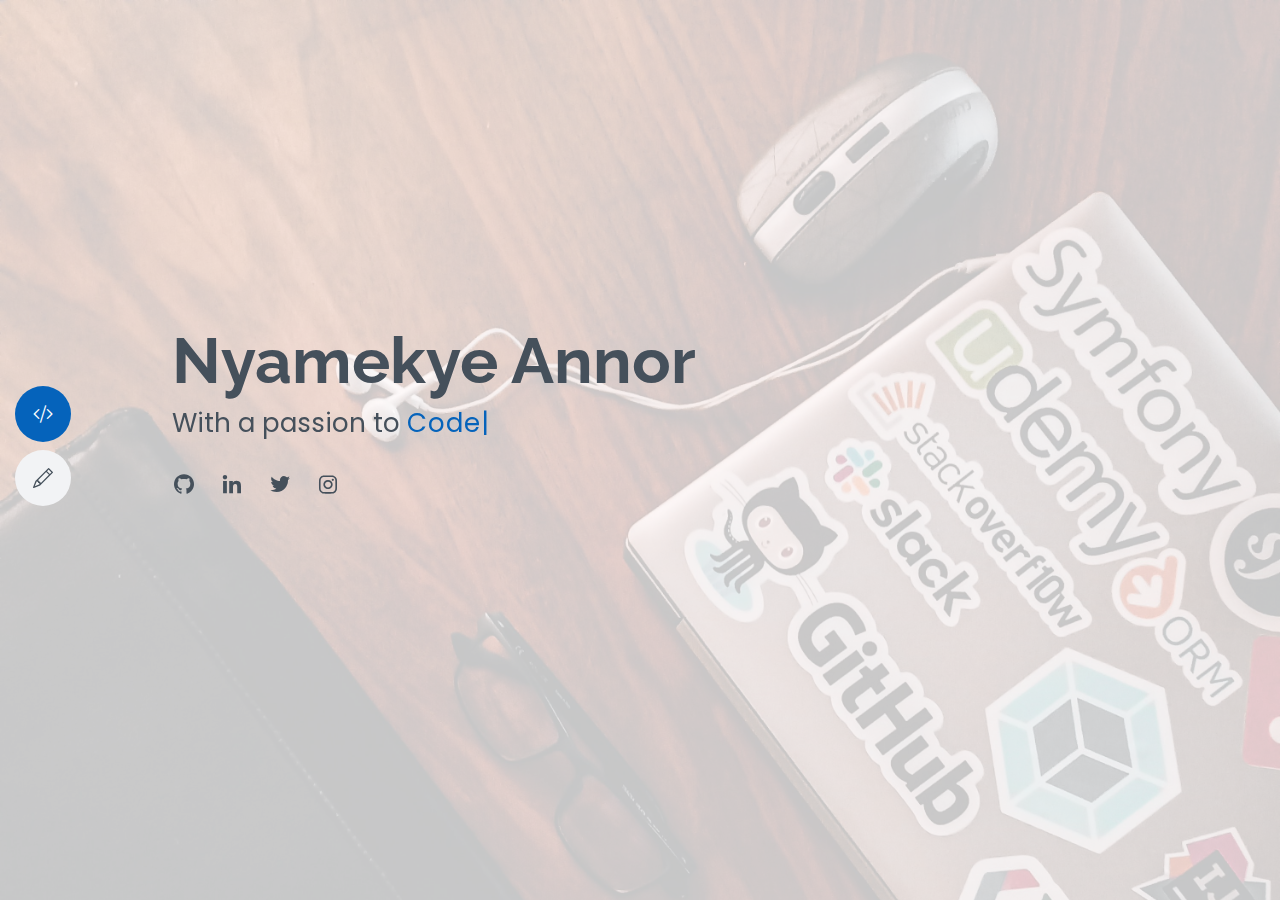
==== commit cff08dc2: "made changes to resume and took away store link" ====
--- a/index.html
+++ b/index.html
@@ -65,18 +65,18 @@
           </li>
           <li>
             <a
-              href="https://nyamekyeannor.blogspot.com/"
+              href="https://annorcode.hashnode.dev//"
               target="_blank"
               class="nav-link scrollto"
               ><i class="bi bi-pencil"></i> <span>Blog</span></a
             >
           </li>
 
-          <li>
+          <!-- <li>
             <a href="" class="nav-link scrollto"
               ><i class="bi bi-bag"></i> <span>Store</span></a
             >
-          </li>
+          </li> -->
         </ul>
       </nav>
       <!-- .nav-menu -->
@@ -89,10 +89,7 @@
         <h1>Nyamekye Annor</h1>
         <p>
           With a passion to
-          <span
-            class="typed"
-            data-typed-items="Live, Love,Inspire, AnnorCode"
-          ></span>
+          <span class="typed" data-typed-items="Code,Inspire,Love"></span>
         </p>
         <div class="social-links">
           <a
